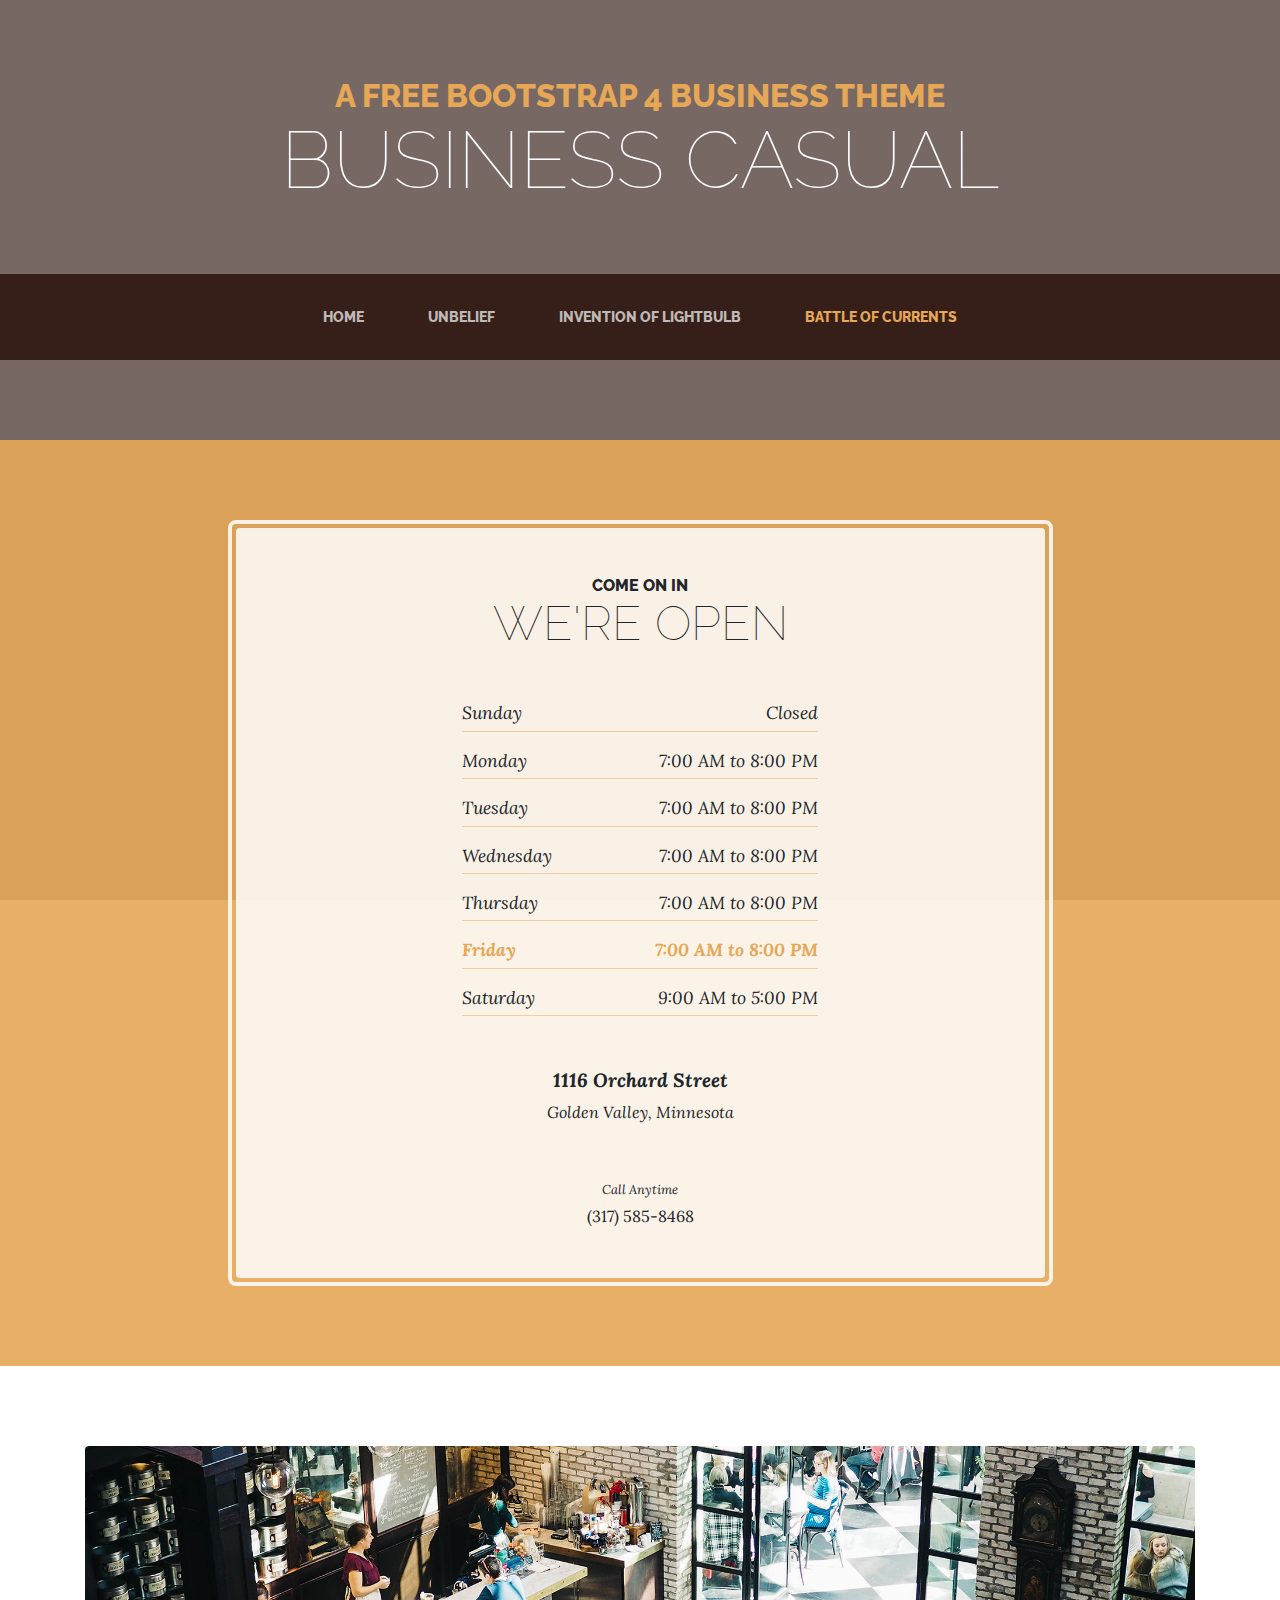
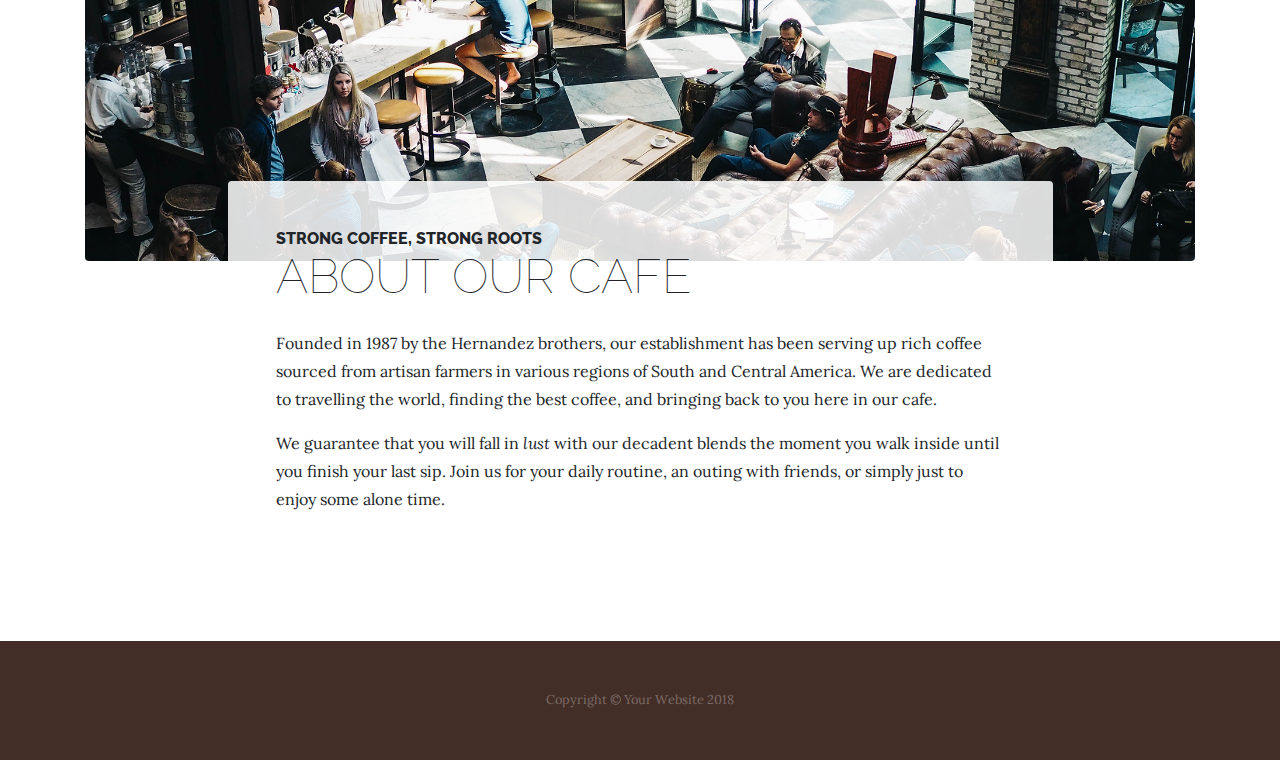
==== battleofcurrents.html @ 3d708299 "finished home page, background pic, and nav bar" ====
<!DOCTYPE html>
<html lang="en">

  <head>

    <meta charset="utf-8">
    <meta name="viewport" content="width=device-width, initial-scale=1, shrink-to-fit=no">
    <meta name="description" content="">
    <meta name="author" content="Josh Vink">

    <title>Thomas Edison: Athiest Inventor</title>

    <!-- Bootstrap core CSS -->
    <link href="vendor/bootstrap/css/bootstrap.min.css" rel="stylesheet">

    <!-- Custom fonts for this template -->
    <link href="https://fonts.googleapis.com/css?family=Raleway:100,100i,200,200i,300,300i,400,400i,500,500i,600,600i,700,700i,800,800i,900,900i" rel="stylesheet">
    <link href="https://fonts.googleapis.com/css?family=Lora:400,400i,700,700i" rel="stylesheet">

    <!-- Custom styles for this template -->
    <link href="css/business-casual.min.css" rel="stylesheet">

  </head>

  <body>

    <h1 class="site-heading text-center text-white d-none d-lg-block">
      <span class="site-heading-upper text-primary mb-3">A Free Bootstrap 4 Business Theme</span>
      <span class="site-heading-lower">Business Casual</span>
    </h1>

    <!-- Navigation -->
    <nav class="navbar navbar-expand-lg navbar-dark py-lg-4" id="mainNav">
      <div class="container">
        <a class="navbar-brand text-uppercase text-expanded font-weight-bold d-lg-none" href="#">Start Bootstrap</a>
        <button class="navbar-toggler" type="button" data-toggle="collapse" data-target="#navbarResponsive" aria-controls="navbarResponsive" aria-expanded="false" aria-label="Toggle navigation">
          <span class="navbar-toggler-icon"></span>
        </button>
        <div class="collapse navbar-collapse" id="navbarResponsive">
          <ul class="navbar-nav mx-auto">
            <li class="nav-item px-lg-4">
              <a class="nav-link text-uppercase text-expanded" href="index.html">Home
                <span class="sr-only">(current)</span>
              </a>
            </li>
            <li class="nav-item px-lg-4">
              <a class="nav-link text-uppercase text-expanded" href="unbelief.html">Unbelief</a>
            </li>
            <li class="nav-item px-lg-4">
              <a class="nav-link text-uppercase text-expanded" href="inventionoflightbulb.html">Invention of Lightbulb</a>
            </li>
            <li class="nav-item active px-lg-4">
              <a class="nav-link text-uppercase text-expanded" href="battleofcurrents.html">Battle of Currents</a>
            </li>
          </ul>
        </div>
      </div>
    </nav>

    <section class="page-section cta">
      <div class="container">
        <div class="row">
          <div class="col-xl-9 mx-auto">
            <div class="cta-inner text-center rounded">
              <h2 class="section-heading mb-5">
                <span class="section-heading-upper">Come On In</span>
                <span class="section-heading-lower">We're Open</span>
              </h2>
              <ul class="list-unstyled list-hours mb-5 text-left mx-auto">
                <li class="list-unstyled-item list-hours-item d-flex">
                  Sunday
                  <span class="ml-auto">Closed</span>
                </li>
                <li class="list-unstyled-item list-hours-item d-flex">
                  Monday
                  <span class="ml-auto">7:00 AM to 8:00 PM</span>
                </li>
                <li class="list-unstyled-item list-hours-item d-flex">
                  Tuesday
                  <span class="ml-auto">7:00 AM to 8:00 PM</span>
                </li>
                <li class="list-unstyled-item list-hours-item d-flex">
                  Wednesday
                  <span class="ml-auto">7:00 AM to 8:00 PM</span>
                </li>
                <li class="list-unstyled-item list-hours-item d-flex">
                  Thursday
                  <span class="ml-auto">7:00 AM to 8:00 PM</span>
                </li>
                <li class="list-unstyled-item list-hours-item d-flex">
                  Friday
                  <span class="ml-auto">7:00 AM to 8:00 PM</span>
                </li>
                <li class="list-unstyled-item list-hours-item d-flex">
                  Saturday
                  <span class="ml-auto">9:00 AM to 5:00 PM</span>
                </li>
              </ul>
              <p class="address mb-5">
                <em>
                  <strong>1116 Orchard Street</strong>
                  <br>
                  Golden Valley, Minnesota
                </em>
              </p>
              <p class="mb-0">
                <small>
                  <em>Call Anytime</em>
                </small>
                <br>
                (317) 585-8468
              </p>
            </div>
          </div>
        </div>
      </div>
    </section>

    <section class="page-section about-heading">
      <div class="container">
        <img class="img-fluid rounded about-heading-img mb-3 mb-lg-0" src="img/about.jpg" alt="">
        <div class="about-heading-content">
          <div class="row">
            <div class="col-xl-9 col-lg-10 mx-auto">
              <div class="bg-faded rounded p-5">
                <h2 class="section-heading mb-4">
                  <span class="section-heading-upper">Strong Coffee, Strong Roots</span>
                  <span class="section-heading-lower">About Our Cafe</span>
                </h2>
                <p>Founded in 1987 by the Hernandez brothers, our establishment has been serving up rich coffee sourced from artisan farmers in various regions of South and Central America. We are dedicated to travelling the world, finding the best coffee, and bringing back to you here in our cafe.</p>
                <p class="mb-0">We guarantee that you will fall in
                  <em>lust</em>
                  with our decadent blends the moment you walk inside until you finish your last sip. Join us for your daily routine, an outing with friends, or simply just to enjoy some alone time.</p>
              </div>
            </div>
          </div>
        </div>
      </div>
    </section>

    <footer class="footer text-faded text-center py-5">
      <div class="container">
        <p class="m-0 small">Copyright &copy; Your Website 2018</p>
      </div>
    </footer>

    <!-- Bootstrap core JavaScript -->
    <script src="vendor/jquery/jquery.min.js"></script>
    <script src="vendor/bootstrap/js/bootstrap.bundle.min.js"></script>

  </body>

  <!-- Script to highlight the active date in the hours list -->
  <script>
    $('.list-hours li').eq(new Date().getDay()).addClass('today');
  </script>

</html>
---- css/business-casual.min.css ----
/*!
 * Start Bootstrap - Business Casual v5.0.9 (https://startbootstrap.com/template-overviews/business-casual)
 * Copyright 2013-2019 Start Bootstrap
 * Licensed under MIT (https://github.com/BlackrockDigital/startbootstrap-business-casual/blob/master/LICENSE)
 */body{font-family:Lora;background-image:linear-gradient(rgba(47,23,15,.65),rgba(47,23,15,.65)),url(https://images.assetsdelivery.com/compings_v2/xamtiw/xamtiw1608/xamtiw160800062.jpg);background-attachment:fixed;background-position:center;background-size:cover}h1,h2,h3,h4,h5,h6{font-family:Raleway}p{line-height:1.75}.text-faded{color:rgba(255,255,255,.3)}.site-heading{margin-top:5rem;margin-bottom:5rem;text-transform:uppercase;line-height:1;font-family:Raleway}.site-heading .site-heading-upper{display:block;font-size:2rem;font-weight:800}.site-heading .site-heading-lower{font-size:5rem;font-weight:100;line-height:4rem}.page-section{margin-top:5rem;margin-bottom:5rem}.section-heading{text-transform:uppercase}.section-heading .section-heading-upper{display:block;font-size:1rem;font-weight:800}.section-heading .section-heading-lower{display:block;font-size:3rem;font-weight:100}.bg-faded{background-color:rgba(255,255,255,.85)}#mainNav{background-color:rgba(47,23,15,.9);font-family:Raleway}#mainNav .navbar-brand{color:#e6a756}#mainNav .navbar-nav .nav-item .nav-link{color:rgba(255,255,255,.7);font-weight:800}#mainNav .navbar-nav .nav-item.active .nav-link{color:#e6a756}@media (min-width:992px){#mainNav .navbar-nav .nav-item .nav-link{font-size:.9rem}#mainNav .navbar-nav .nav-item .nav-link:hover{color:rgba(255,255,255,.4)}#mainNav .navbar-nav .nav-item.active .nav-link:hover{color:#e6a756}}.btn-xl{font-weight:700;font-size:.8rem;padding-top:1.5rem;padding-bottom:1.5rem;padding-left:2rem;padding-right:2rem}.intro{position:relative}@media (min-width:992px){.intro .intro-img{width:75%;float:right}.intro .intro-text{left:0;width:60%;margin-top:3rem;position:absolute}.intro .intro-text .intro-button{width:100%;left:0;position:absolute;bottom:-2rem}}@media (min-width:1200px){.intro .intro-text{width:45%}}.cta{padding-top:5rem;padding-bottom:5rem;background-color:rgba(230,167,86,.9)}.cta .cta-inner{position:relative;padding:3rem;margin:.5rem;background-color:rgba(255,255,255,.85)}.cta .cta-inner:before{border-radius:.5rem;content:'';position:absolute;top:-.5rem;bottom:-.5rem;left:-.5rem;right:-.5rem;border:.25rem solid rgba(255,255,255,.85)}@media (min-width:992px){.about-heading .about-heading-img{position:relative;z-index:0}.about-heading .about-heading-content{margin-top:-5rem;position:relative;z-index:1}}@media (min-width:992px){.product-item .product-item-title{position:relative;z-index:1;margin-bottom:-3rem}.product-item .product-item-img{position:relative;z-index:0;max-width:60vw}.product-item .product-item-description{position:relative;z-index:1;margin-top:-3rem;max-width:50vw}}.list-hours{font-size:.9rem}.list-hours .list-hours-item{border-bottom:1px solid rgba(230,167,86,.5);padding-bottom:.25rem;margin-bottom:1rem;font-style:italic}.list-hours .list-hours-item.today{font-weight:700;color:#e6a756}@media (min-width:992px){.list-hours{width:50%;font-size:1.1rem}}.address strong{font-size:1.2rem}.footer{background-color:rgba(47,23,15,.9)}.text-primary{color:#e6a756!important}.bg-primary{background-color:#e6a756!important}.btn{box-shadow:0 3px 3px 0 rgba(33,37,41,.1)}.btn-primary{background-color:#e6a756;border-color:#e6a756}.btn-primary:active,.btn-primary:focus,.btn-primary:hover{background-color:#df902a;border-color:#df902a}.font-weight-light{font-weight:100!important}
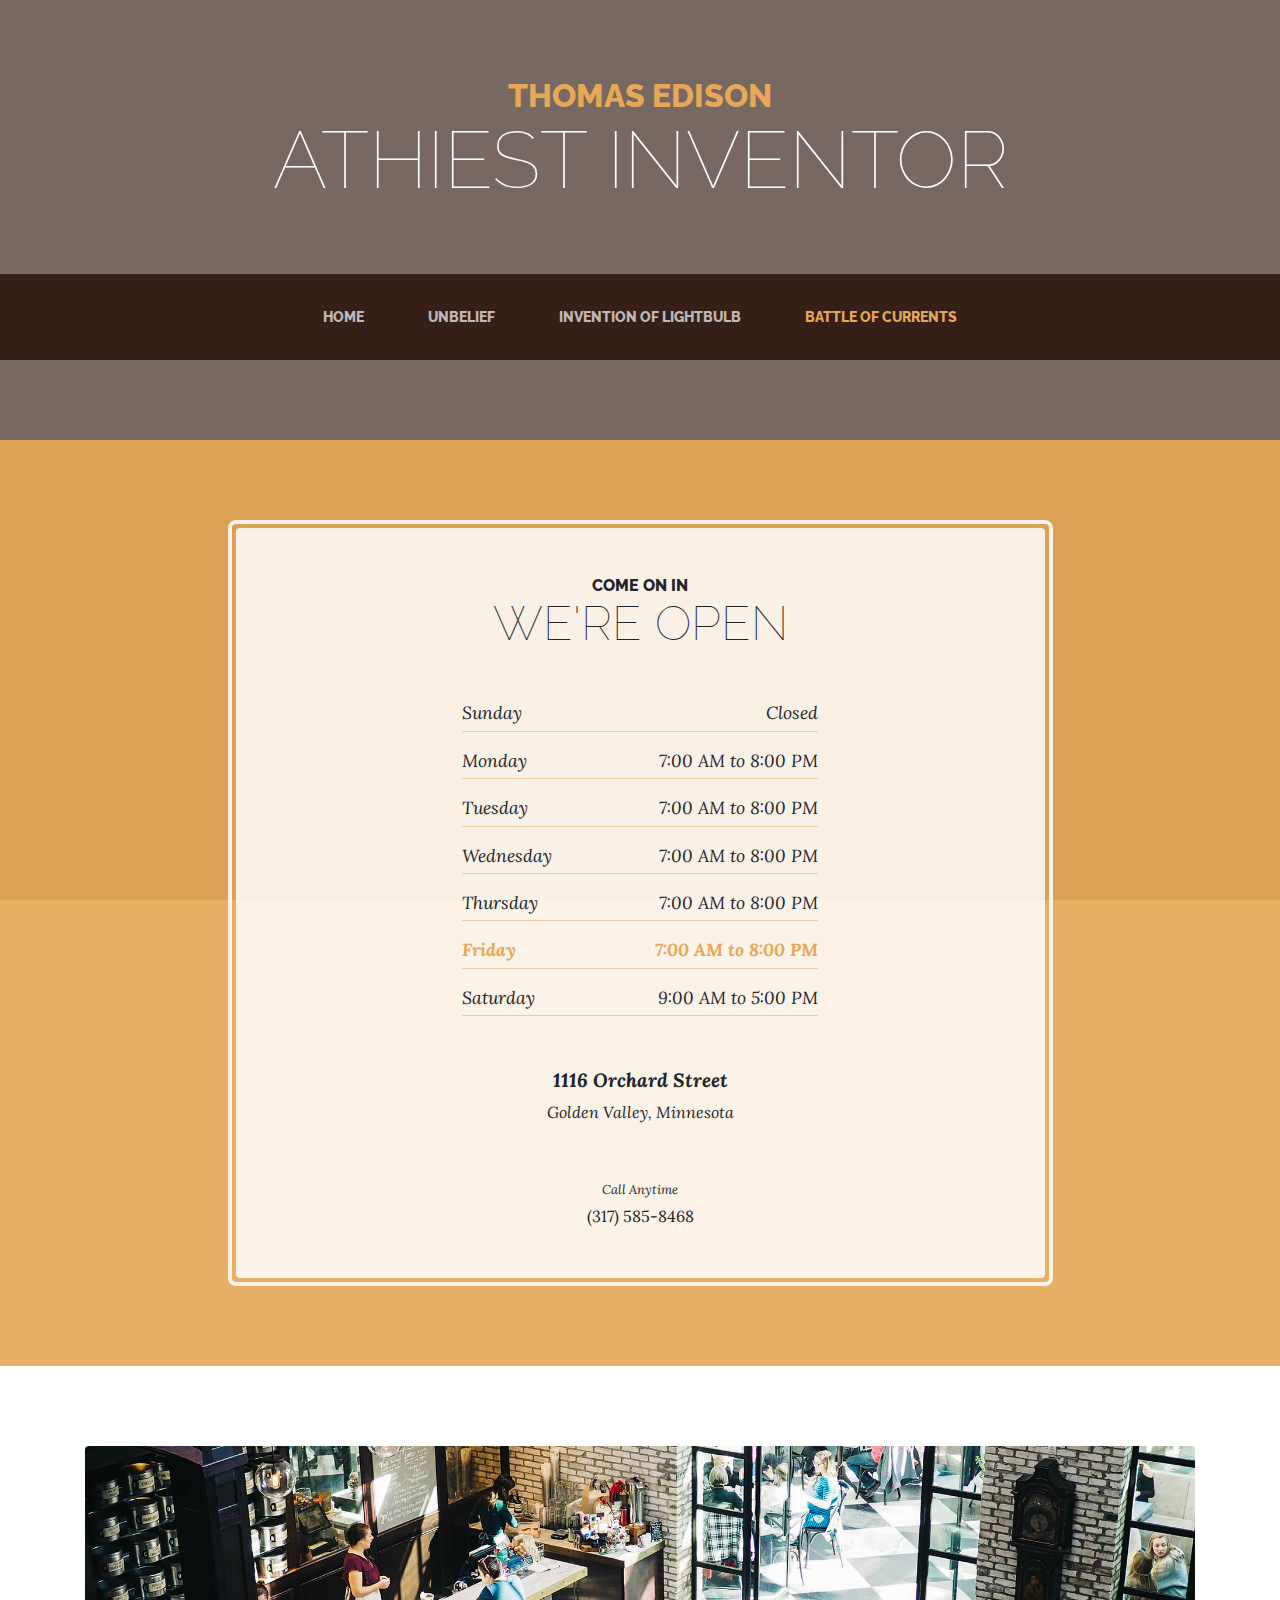
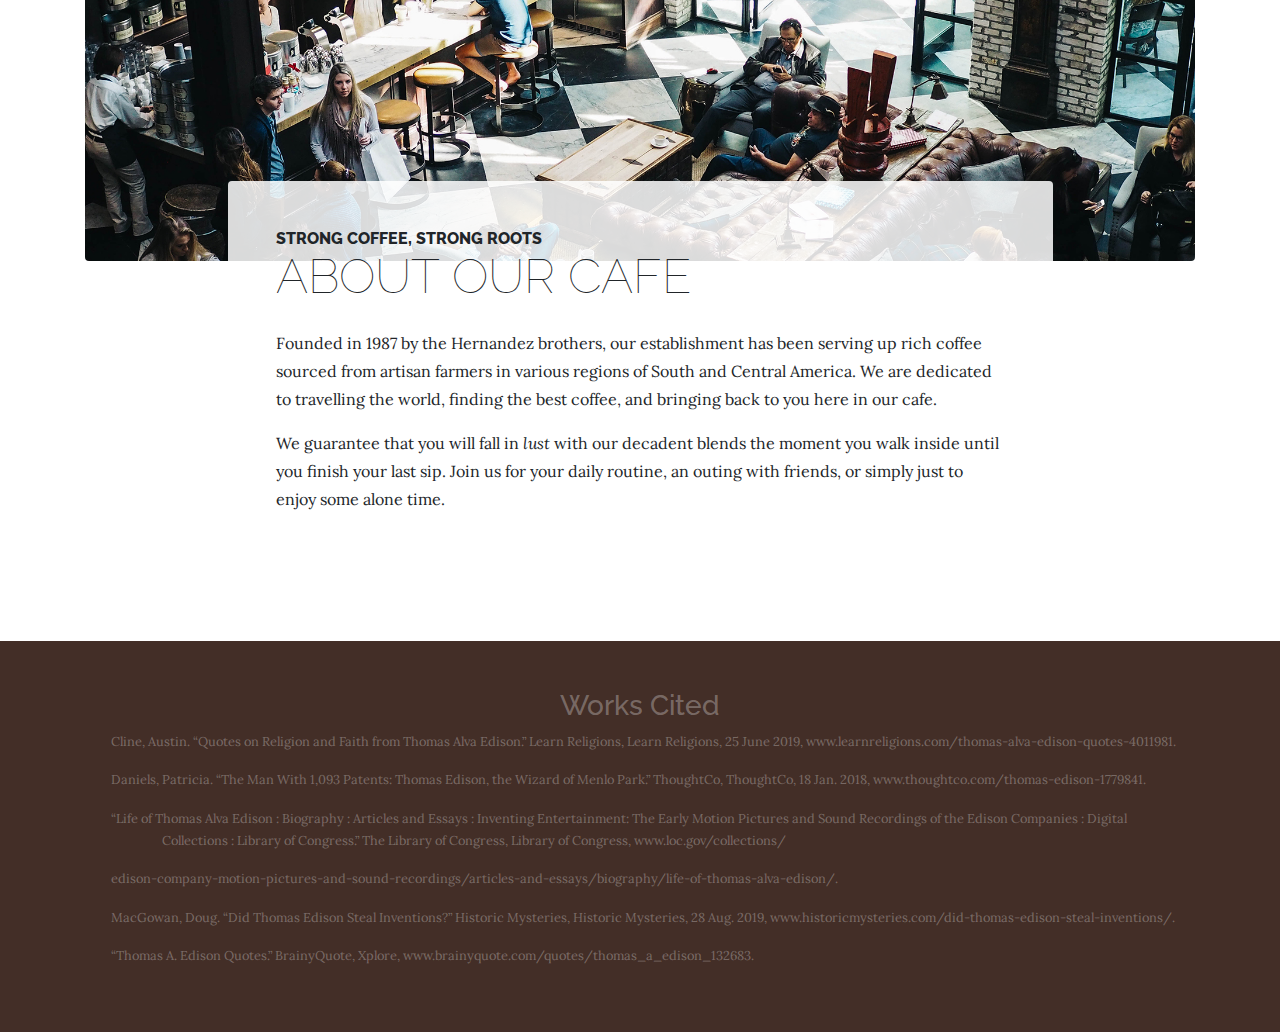
==== commit 56038f39: "added bibliography, fixed title across the pages, finished 2nd page" ====
--- a/battleofcurrents.html
+++ b/battleofcurrents.html
@@ -25,8 +25,8 @@
   <body>
 
     <h1 class="site-heading text-center text-white d-none d-lg-block">
-      <span class="site-heading-upper text-primary mb-3">A Free Bootstrap 4 Business Theme</span>
-      <span class="site-heading-lower">Business Casual</span>
+      <span class="site-heading-upper text-primary mb-3">Thomas Edison</span>
+      <span class="site-heading-lower">Athiest Inventor</span>
     </h1>
 
     <!-- Navigation -->
@@ -140,7 +140,13 @@
 
     <footer class="footer text-faded text-center py-5">
       <div class="container">
-        <p class="m-0 small">Copyright &copy; Your Website 2018</p>
+          <h3>Works Cited</h3>
+          <p class="bibliography">Cline, Austin. “Quotes on Religion and Faith from Thomas Alva Edison.” Learn Religions, Learn Religions, 25 June 2019, www.learnreligions.com/thomas-alva-edison-quotes-4011981.</p>
+          <p class="bibliography">Daniels, Patricia. “The Man With 1,093 Patents: Thomas Edison, the Wizard of Menlo Park.” ThoughtCo, ThoughtCo, 18 Jan. 2018, www.thoughtco.com/thomas-edison-1779841.</p>
+          <p class="bibliography">“Life of Thomas Alva Edison  :  Biography  :  Articles and Essays  :  Inventing Entertainment: The Early Motion Pictures and Sound Recordings of the Edison Companies  :  Digital Collections  :  Library of Congress.” The Library of Congress, Library of Congress, www.loc.gov/collections/</p>
+          <p class="bibliography">edison-company-motion-pictures-and-sound-recordings/articles-and-essays/biography/life-of-thomas-alva-edison/.</p>
+          <p class="bibliography">MacGowan, Doug. “Did Thomas Edison Steal Inventions?” Historic Mysteries, Historic Mysteries, 28 Aug. 2019, www.historicmysteries.com/did-thomas-edison-steal-inventions/.</p>
+          <p class="bibliography">“Thomas A. Edison Quotes.” BrainyQuote, Xplore, www.brainyquote.com/quotes/thomas_a_edison_132683.</p>
       </div>
     </footer>
 
--- a/css/business-casual.min.css
+++ b/css/business-casual.min.css
@@ -2,4 +2,4 @@
  * Start Bootstrap - Business Casual v5.0.9 (https://startbootstrap.com/template-overviews/business-casual)
  * Copyright 2013-2019 Start Bootstrap
  * Licensed under MIT (https://github.com/BlackrockDigital/startbootstrap-business-casual/blob/master/LICENSE)
- */body{font-family:Lora;background-image:linear-gradient(rgba(47,23,15,.65),rgba(47,23,15,.65)),url(https://images.assetsdelivery.com/compings_v2/xamtiw/xamtiw1608/xamtiw160800062.jpg);background-attachment:fixed;background-position:center;background-size:cover}h1,h2,h3,h4,h5,h6{font-family:Raleway}p{line-height:1.75}.text-faded{color:rgba(255,255,255,.3)}.site-heading{margin-top:5rem;margin-bottom:5rem;text-transform:uppercase;line-height:1;font-family:Raleway}.site-heading .site-heading-upper{display:block;font-size:2rem;font-weight:800}.site-heading .site-heading-lower{font-size:5rem;font-weight:100;line-height:4rem}.page-section{margin-top:5rem;margin-bottom:5rem}.section-heading{text-transform:uppercase}.section-heading .section-heading-upper{display:block;font-size:1rem;font-weight:800}.section-heading .section-heading-lower{display:block;font-size:3rem;font-weight:100}.bg-faded{background-color:rgba(255,255,255,.85)}#mainNav{background-color:rgba(47,23,15,.9);font-family:Raleway}#mainNav .navbar-brand{color:#e6a756}#mainNav .navbar-nav .nav-item .nav-link{color:rgba(255,255,255,.7);font-weight:800}#mainNav .navbar-nav .nav-item.active .nav-link{color:#e6a756}@media (min-width:992px){#mainNav .navbar-nav .nav-item .nav-link{font-size:.9rem}#mainNav .navbar-nav .nav-item .nav-link:hover{color:rgba(255,255,255,.4)}#mainNav .navbar-nav .nav-item.active .nav-link:hover{color:#e6a756}}.btn-xl{font-weight:700;font-size:.8rem;padding-top:1.5rem;padding-bottom:1.5rem;padding-left:2rem;padding-right:2rem}.intro{position:relative}@media (min-width:992px){.intro .intro-img{width:75%;float:right}.intro .intro-text{left:0;width:60%;margin-top:3rem;position:absolute}.intro .intro-text .intro-button{width:100%;left:0;position:absolute;bottom:-2rem}}@media (min-width:1200px){.intro .intro-text{width:45%}}.cta{padding-top:5rem;padding-bottom:5rem;background-color:rgba(230,167,86,.9)}.cta .cta-inner{position:relative;padding:3rem;margin:.5rem;background-color:rgba(255,255,255,.85)}.cta .cta-inner:before{border-radius:.5rem;content:'';position:absolute;top:-.5rem;bottom:-.5rem;left:-.5rem;right:-.5rem;border:.25rem solid rgba(255,255,255,.85)}@media (min-width:992px){.about-heading .about-heading-img{position:relative;z-index:0}.about-heading .about-heading-content{margin-top:-5rem;position:relative;z-index:1}}@media (min-width:992px){.product-item .product-item-title{position:relative;z-index:1;margin-bottom:-3rem}.product-item .product-item-img{position:relative;z-index:0;max-width:60vw}.product-item .product-item-description{position:relative;z-index:1;margin-top:-3rem;max-width:50vw}}.list-hours{font-size:.9rem}.list-hours .list-hours-item{border-bottom:1px solid rgba(230,167,86,.5);padding-bottom:.25rem;margin-bottom:1rem;font-style:italic}.list-hours .list-hours-item.today{font-weight:700;color:#e6a756}@media (min-width:992px){.list-hours{width:50%;font-size:1.1rem}}.address strong{font-size:1.2rem}.footer{background-color:rgba(47,23,15,.9)}.text-primary{color:#e6a756!important}.bg-primary{background-color:#e6a756!important}.btn{box-shadow:0 3px 3px 0 rgba(33,37,41,.1)}.btn-primary{background-color:#e6a756;border-color:#e6a756}.btn-primary:active,.btn-primary:focus,.btn-primary:hover{background-color:#df902a;border-color:#df902a}.font-weight-light{font-weight:100!important}+ */body{font-family:Lora;background-image:linear-gradient(rgba(47,23,15,.65),rgba(47,23,15,.65)),url(https://images.assetsdelivery.com/compings_v2/xamtiw/xamtiw1608/xamtiw160800062.jpg);background-attachment:fixed;background-position:center;background-size:cover}h1,h2,h3,h4,h5,h6{font-family:Raleway}p{line-height:1.75}.text-faded{color:rgba(255,255,255,.3)}.site-heading{margin-top:5rem;margin-bottom:5rem;text-transform:uppercase;line-height:1;font-family:Raleway}.site-heading .site-heading-upper{display:block;font-size:2rem;font-weight:800}.site-heading .site-heading-lower{font-size:5rem;font-weight:100;line-height:4rem}.page-section{margin-top:5rem;margin-bottom:5rem}.section-heading{text-transform:uppercase}.section-heading .section-heading-upper{display:block;font-size:1rem;font-weight:800}.section-heading .section-heading-lower{display:block;font-size:3rem;font-weight:100}.bg-faded{background-color:rgba(255,255,255,.85)}#mainNav{background-color:rgba(47,23,15,.9);font-family:Raleway}#mainNav .navbar-brand{color:#e6a756}#mainNav .navbar-nav .nav-item .nav-link{color:rgba(255,255,255,.7);font-weight:800}#mainNav .navbar-nav .nav-item.active .nav-link{color:#e6a756}@media (min-width:992px){#mainNav .navbar-nav .nav-item .nav-link{font-size:.9rem}#mainNav .navbar-nav .nav-item .nav-link:hover{color:rgba(255,255,255,.4)}#mainNav .navbar-nav .nav-item.active .nav-link:hover{color:#e6a756}}.btn-xl{font-weight:700;font-size:.8rem;padding-top:1.5rem;padding-bottom:1.5rem;padding-left:2rem;padding-right:2rem}.intro{position:relative}@media (min-width:992px){.intro .intro-img{width:75%;float:right}.intro .intro-text{left:0;width:60%;margin-top:3rem;position:absolute}.intro .intro-text .intro-button{width:100%;left:0;position:absolute;bottom:-2rem}}@media (min-width:1200px){.intro .intro-text{width:45%}}.cta{padding-top:5rem;padding-bottom:5rem;background-color:rgba(230,167,86,.9)}.cta .cta-inner{position:relative;padding:3rem;margin:.5rem;background-color:rgba(255,255,255,.85)}.cta .cta-inner:before{border-radius:.5rem;content:'';position:absolute;top:-.5rem;bottom:-.5rem;left:-.5rem;right:-.5rem;border:.25rem solid rgba(255,255,255,.85)}@media (min-width:992px){.about-heading .about-heading-img{position:relative;z-index:0}.about-heading .about-heading-content{margin-top:-5rem;position:relative;z-index:1}}@media (min-width:992px){.product-item .product-item-title{position:relative;z-index:1;margin-bottom:-3rem}.product-item .product-item-img{position:relative;z-index:0;max-width:60vw}.product-item .product-item-description{position:relative;z-index:1;margin-top:-3rem;max-width:50vw}}.list-hours{font-size:.9rem}.list-hours .list-hours-item{border-bottom:1px solid rgba(230,167,86,.5);padding-bottom:.25rem;margin-bottom:1rem;font-style:italic}.list-hours .list-hours-item.today{font-weight:700;color:#e6a756}@media (min-width:992px){.list-hours{width:50%;font-size:1.1rem}}.address strong{font-size:1.2rem}.footer{background-color:rgba(47,23,15,.9)}.text-primary{color:#e6a756!important}.bg-primary{background-color:#e6a756!important}.btn{box-shadow:0 3px 3px 0 rgba(33,37,41,.1)}.btn-primary{background-color:#e6a756;border-color:#e6a756}.btn-primary:active,.btn-primary:focus,.btn-primary:hover{background-color:#df902a;border-color:#df902a}.font-weight-light{font-weight:100!important}.bibliography{font-size: 12.8px;font-family:Lora;color:rgba(255,255,255,0.3);text-align:left;text-indent:-4em;margin-left:6em;}.indent{text-indent: 4em;}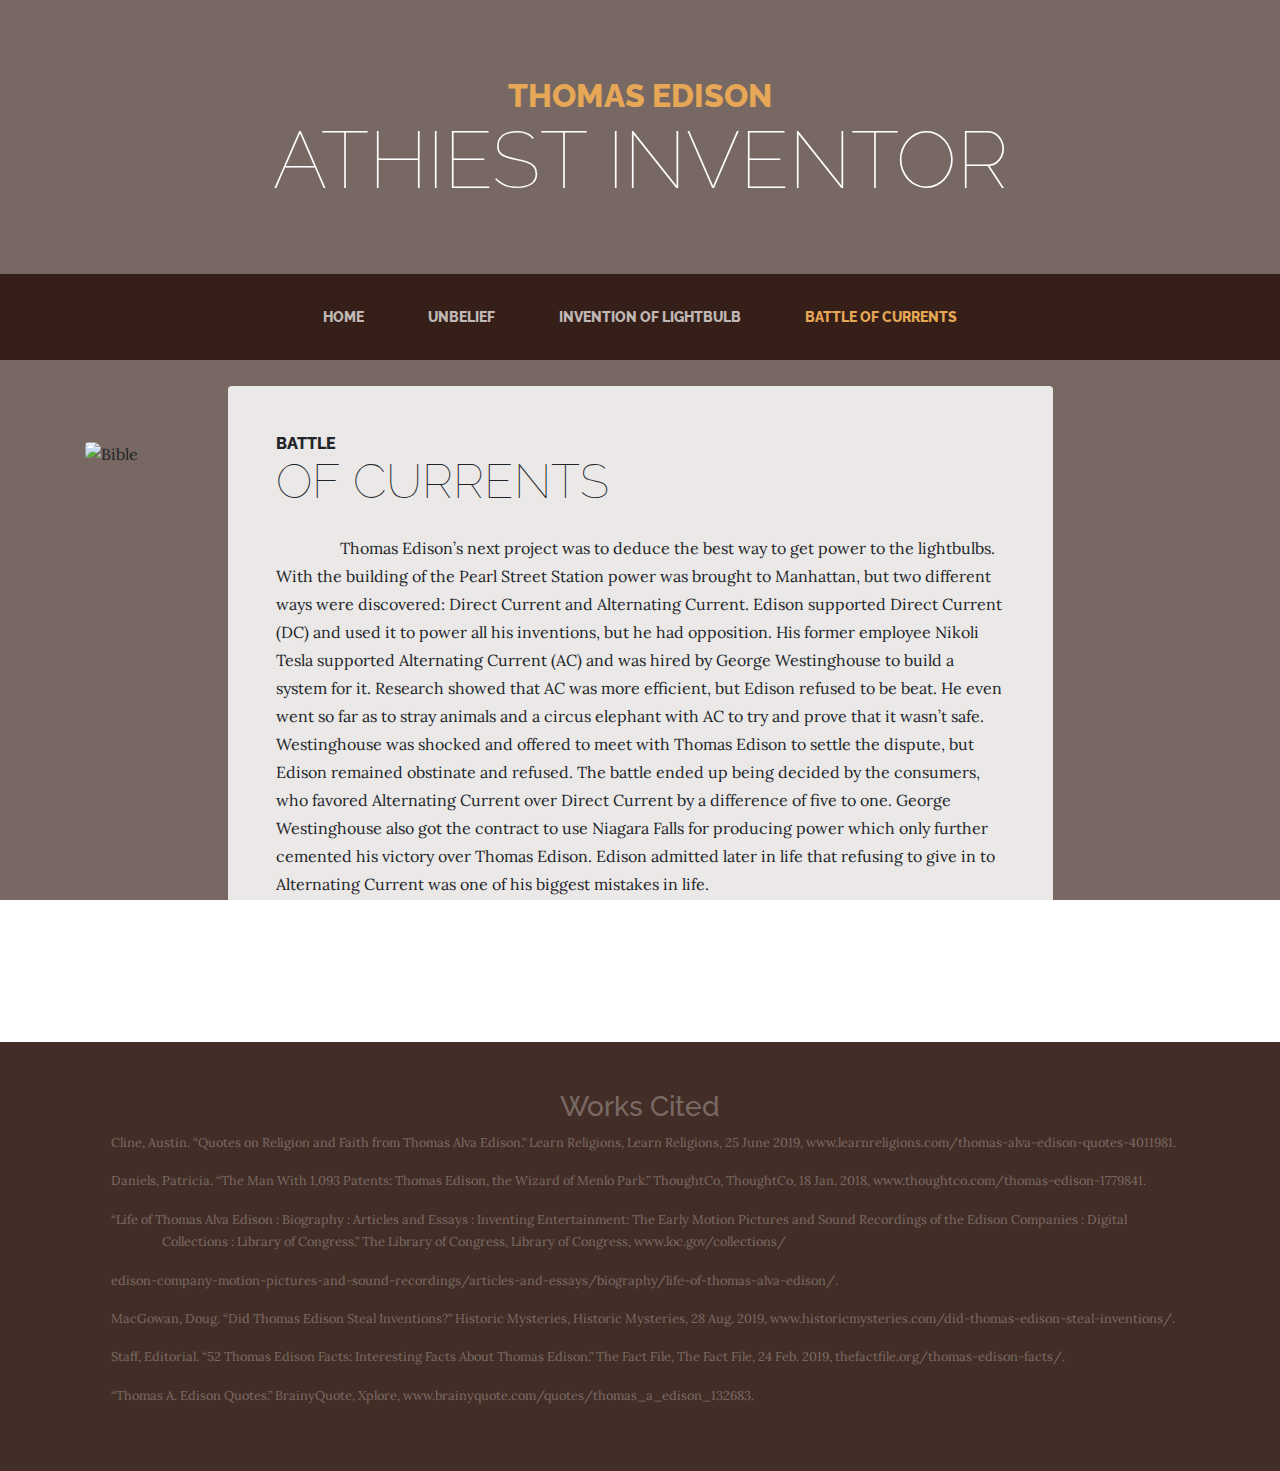
==== commit ce85ed21: "finished 2nd page started 3rd" ====
--- a/battleofcurrents.html
+++ b/battleofcurrents.html
@@ -5,7 +5,7 @@
 
     <meta charset="utf-8">
     <meta name="viewport" content="width=device-width, initial-scale=1, shrink-to-fit=no">
-    <meta name="description" content="">
+    <meta name="description" content="Essay on Thomas Edison">
     <meta name="author" content="Josh Vink">
 
     <title>Thomas Edison: Athiest Inventor</title>
@@ -57,80 +57,19 @@
       </div>
     </nav>
 
-    <section class="page-section cta">
-      <div class="container">
-        <div class="row">
-          <div class="col-xl-9 mx-auto">
-            <div class="cta-inner text-center rounded">
-              <h2 class="section-heading mb-5">
-                <span class="section-heading-upper">Come On In</span>
-                <span class="section-heading-lower">We're Open</span>
-              </h2>
-              <ul class="list-unstyled list-hours mb-5 text-left mx-auto">
-                <li class="list-unstyled-item list-hours-item d-flex">
-                  Sunday
-                  <span class="ml-auto">Closed</span>
-                </li>
-                <li class="list-unstyled-item list-hours-item d-flex">
-                  Monday
-                  <span class="ml-auto">7:00 AM to 8:00 PM</span>
-                </li>
-                <li class="list-unstyled-item list-hours-item d-flex">
-                  Tuesday
-                  <span class="ml-auto">7:00 AM to 8:00 PM</span>
-                </li>
-                <li class="list-unstyled-item list-hours-item d-flex">
-                  Wednesday
-                  <span class="ml-auto">7:00 AM to 8:00 PM</span>
-                </li>
-                <li class="list-unstyled-item list-hours-item d-flex">
-                  Thursday
-                  <span class="ml-auto">7:00 AM to 8:00 PM</span>
-                </li>
-                <li class="list-unstyled-item list-hours-item d-flex">
-                  Friday
-                  <span class="ml-auto">7:00 AM to 8:00 PM</span>
-                </li>
-                <li class="list-unstyled-item list-hours-item d-flex">
-                  Saturday
-                  <span class="ml-auto">9:00 AM to 5:00 PM</span>
-                </li>
-              </ul>
-              <p class="address mb-5">
-                <em>
-                  <strong>1116 Orchard Street</strong>
-                  <br>
-                  Golden Valley, Minnesota
-                </em>
-              </p>
-              <p class="mb-0">
-                <small>
-                  <em>Call Anytime</em>
-                </small>
-                <br>
-                (317) 585-8468
-              </p>
-            </div>
-          </div>
-        </div>
-      </div>
-    </section>
-
     <section class="page-section about-heading">
       <div class="container">
-        <img class="img-fluid rounded about-heading-img mb-3 mb-lg-0" src="img/about.jpg" alt="">
+        <img class="img-fluid rounded about-heading-img mb-3 mb-lg-0" src="https://media.swncdn.com/cms/CCOM/66876-aaron-burden-426280-unsplash.1200w.tn.jpg" alt="Bible">
         <div class="about-heading-content">
           <div class="row">
             <div class="col-xl-9 col-lg-10 mx-auto">
               <div class="bg-faded rounded p-5">
                 <h2 class="section-heading mb-4">
-                  <span class="section-heading-upper">Strong Coffee, Strong Roots</span>
-                  <span class="section-heading-lower">About Our Cafe</span>
+                  <span class="section-heading-upper">Battle</span>
+                  <span class="section-heading-lower">of Currents</span>
                 </h2>
-                <p>Founded in 1987 by the Hernandez brothers, our establishment has been serving up rich coffee sourced from artisan farmers in various regions of South and Central America. We are dedicated to travelling the world, finding the best coffee, and bringing back to you here in our cafe.</p>
-                <p class="mb-0">We guarantee that you will fall in
-                  <em>lust</em>
-                  with our decadent blends the moment you walk inside until you finish your last sip. Join us for your daily routine, an outing with friends, or simply just to enjoy some alone time.</p>
+                <p class="indent">Thomas Edison’s next project was to deduce the best way to get power to the lightbulbs. With the building of the Pearl Street Station power was brought to Manhattan, but two different ways were discovered: Direct Current and Alternating Current. Edison supported Direct Current (DC) and used it to power all his inventions, but he had opposition. His former employee Nikoli Tesla supported Alternating Current (AC) and was hired by George Westinghouse to build a system for it. Research showed that AC was more efficient, but Edison refused to be beat. He even went so far as to stray animals and a circus elephant with AC to try and prove that it wasn’t safe. Westinghouse was shocked and offered to meet with Thomas Edison to settle the dispute, but Edison remained obstinate and refused. The battle ended up being decided by the consumers, who favored Alternating Current over Direct Current by a difference of five to one. George Westinghouse also got the contract to use Niagara Falls for producing power which only further cemented his victory over Thomas Edison. Edison admitted later in life that refusing to give in to Alternating Current was one of his biggest mistakes in life.
+                </p>
               </div>
             </div>
           </div>
@@ -146,6 +85,7 @@
           <p class="bibliography">“Life of Thomas Alva Edison  :  Biography  :  Articles and Essays  :  Inventing Entertainment: The Early Motion Pictures and Sound Recordings of the Edison Companies  :  Digital Collections  :  Library of Congress.” The Library of Congress, Library of Congress, www.loc.gov/collections/</p>
           <p class="bibliography">edison-company-motion-pictures-and-sound-recordings/articles-and-essays/biography/life-of-thomas-alva-edison/.</p>
           <p class="bibliography">MacGowan, Doug. “Did Thomas Edison Steal Inventions?” Historic Mysteries, Historic Mysteries, 28 Aug. 2019, www.historicmysteries.com/did-thomas-edison-steal-inventions/.</p>
+          <p class="bibliography">Staff, Editorial. “52 Thomas Edison Facts: Interesting Facts About Thomas Edison.” The Fact File, The Fact File, 24 Feb. 2019, thefactfile.org/thomas-edison-facts/.</p>
           <p class="bibliography">“Thomas A. Edison Quotes.” BrainyQuote, Xplore, www.brainyquote.com/quotes/thomas_a_edison_132683.</p>
       </div>
     </footer>
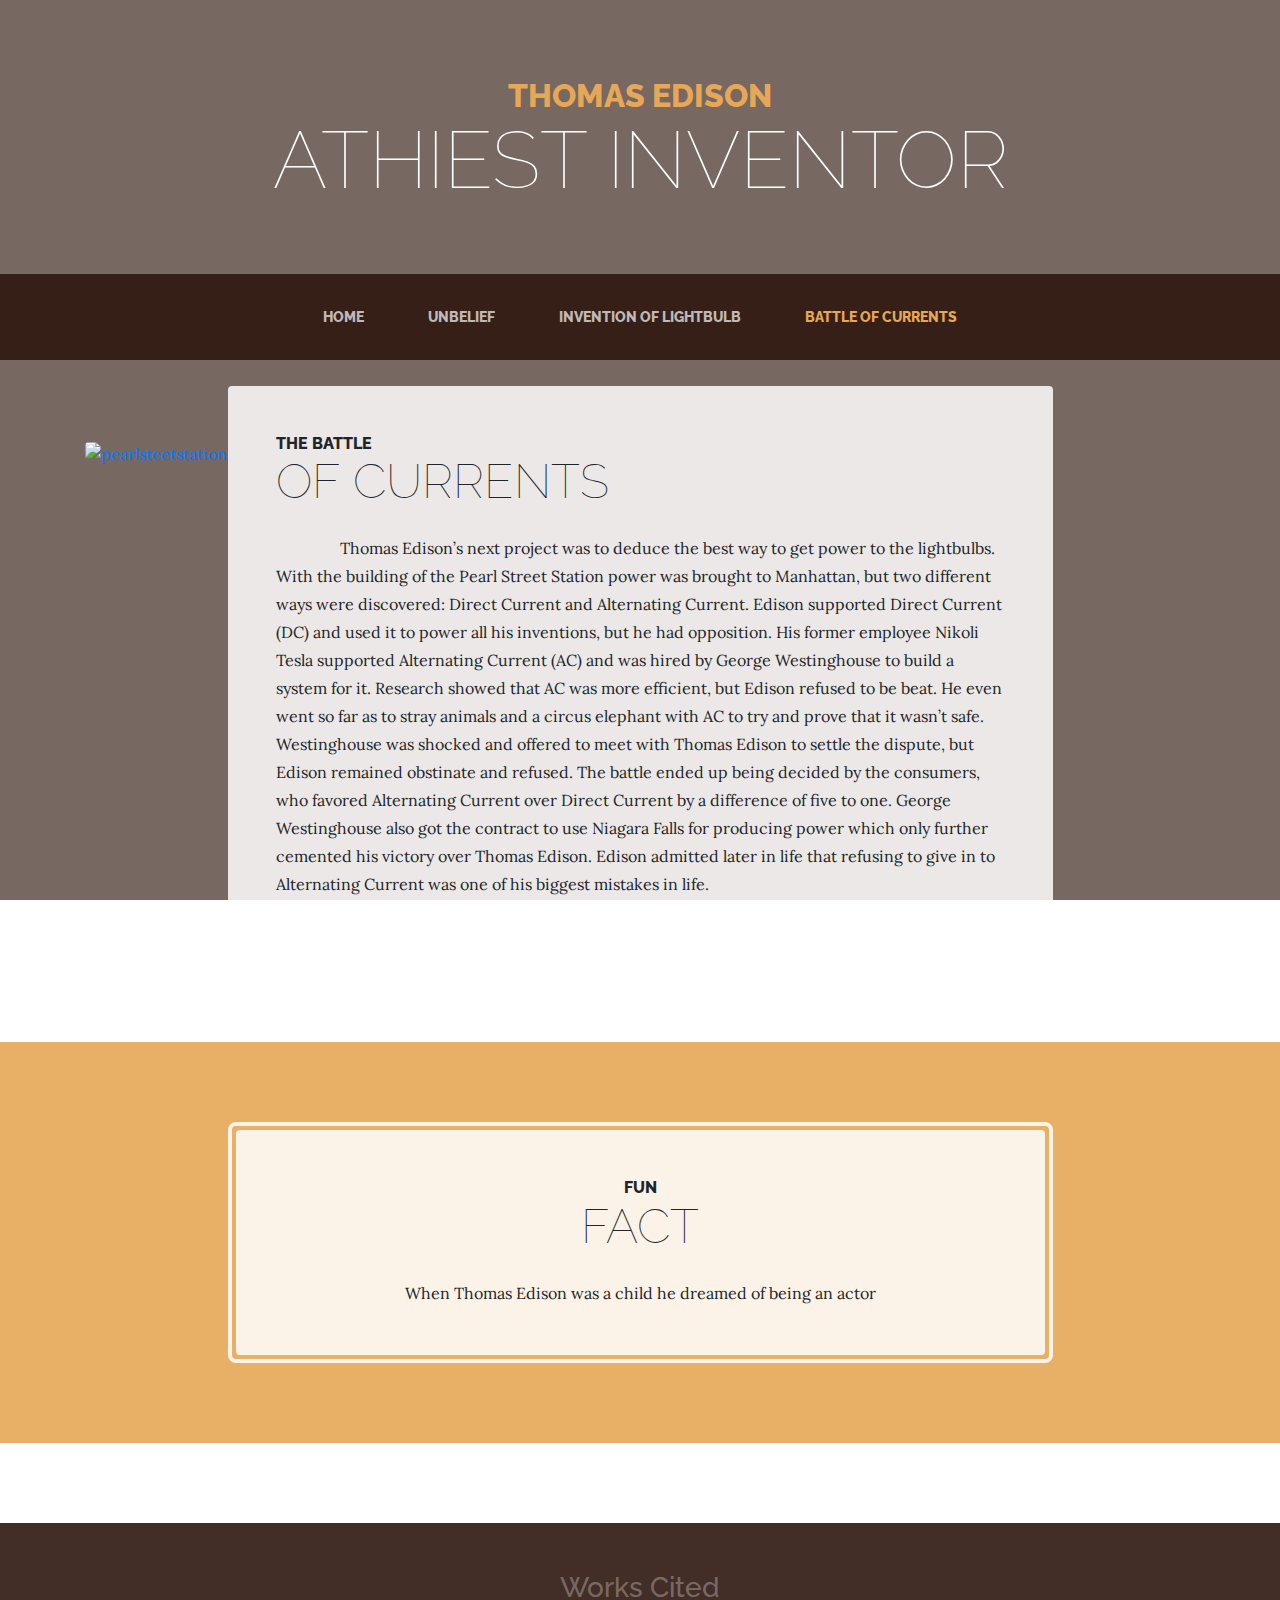
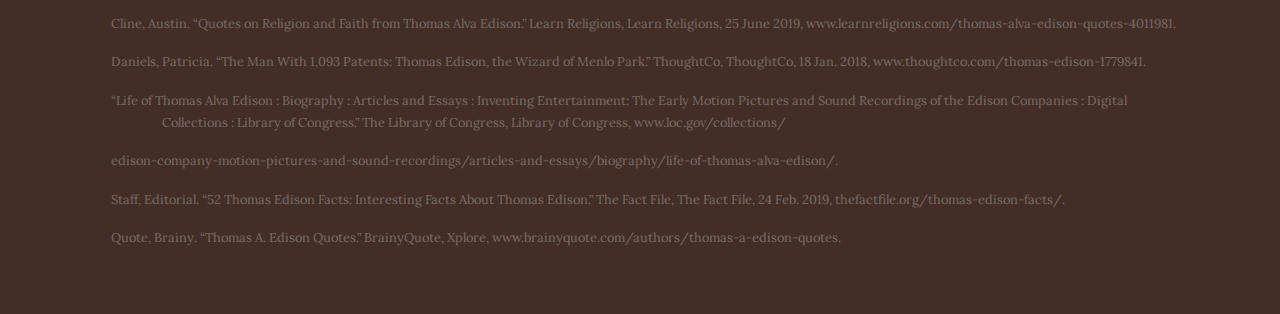
==== commit de3af80c: "finished 4th page + added links for pictures" ====
--- a/battleofcurrents.html
+++ b/battleofcurrents.html
@@ -59,18 +59,34 @@
 
     <section class="page-section about-heading">
       <div class="container">
-        <img class="img-fluid rounded about-heading-img mb-3 mb-lg-0" src="https://media.swncdn.com/cms/CCOM/66876-aaron-burden-426280-unsplash.1200w.tn.jpg" alt="Bible">
+        <a href="https://alchetron.com/Pearl-Street-Station"><img class="img-fluid rounded about-heading-img mb-3 mb-lg-0" src="https://alchetron.com/cdn/pearl-street-station-ac6ca4f9-e5d6-4455-ab40-b509eb52b45-resize-750.jpeg" alt="pearlsteetstation"></a>
         <div class="about-heading-content">
           <div class="row">
             <div class="col-xl-9 col-lg-10 mx-auto">
               <div class="bg-faded rounded p-5">
                 <h2 class="section-heading mb-4">
-                  <span class="section-heading-upper">Battle</span>
+                  <span class="section-heading-upper">The Battle</span>
                   <span class="section-heading-lower">of Currents</span>
                 </h2>
                 <p class="indent">Thomas Edison’s next project was to deduce the best way to get power to the lightbulbs. With the building of the Pearl Street Station power was brought to Manhattan, but two different ways were discovered: Direct Current and Alternating Current. Edison supported Direct Current (DC) and used it to power all his inventions, but he had opposition. His former employee Nikoli Tesla supported Alternating Current (AC) and was hired by George Westinghouse to build a system for it. Research showed that AC was more efficient, but Edison refused to be beat. He even went so far as to stray animals and a circus elephant with AC to try and prove that it wasn’t safe. Westinghouse was shocked and offered to meet with Thomas Edison to settle the dispute, but Edison remained obstinate and refused. The battle ended up being decided by the consumers, who favored Alternating Current over Direct Current by a difference of five to one. George Westinghouse also got the contract to use Niagara Falls for producing power which only further cemented his victory over Thomas Edison. Edison admitted later in life that refusing to give in to Alternating Current was one of his biggest mistakes in life.
                 </p>
               </div>
+            </div>
+          </div>
+        </div>
+      </div>
+    </section>
+
+    <section class="page-section cta">
+      <div class="container">
+        <div class="row">
+          <div class="col-xl-9 mx-auto">
+            <div class="cta-inner text-center rounded">
+              <h2 class="section-heading mb-4">
+                <span class="section-heading-upper">Fun</span>
+                <span class="section-heading-lower">Fact</span>
+              </h2>
+              <p class="mb-0">When Thomas Edison was a child he dreamed of being an actor</p>
             </div>
           </div>
         </div>
@@ -84,9 +100,8 @@
           <p class="bibliography">Daniels, Patricia. “The Man With 1,093 Patents: Thomas Edison, the Wizard of Menlo Park.” ThoughtCo, ThoughtCo, 18 Jan. 2018, www.thoughtco.com/thomas-edison-1779841.</p>
           <p class="bibliography">“Life of Thomas Alva Edison  :  Biography  :  Articles and Essays  :  Inventing Entertainment: The Early Motion Pictures and Sound Recordings of the Edison Companies  :  Digital Collections  :  Library of Congress.” The Library of Congress, Library of Congress, www.loc.gov/collections/</p>
           <p class="bibliography">edison-company-motion-pictures-and-sound-recordings/articles-and-essays/biography/life-of-thomas-alva-edison/.</p>
-          <p class="bibliography">MacGowan, Doug. “Did Thomas Edison Steal Inventions?” Historic Mysteries, Historic Mysteries, 28 Aug. 2019, www.historicmysteries.com/did-thomas-edison-steal-inventions/.</p>
           <p class="bibliography">Staff, Editorial. “52 Thomas Edison Facts: Interesting Facts About Thomas Edison.” The Fact File, The Fact File, 24 Feb. 2019, thefactfile.org/thomas-edison-facts/.</p>
-          <p class="bibliography">“Thomas A. Edison Quotes.” BrainyQuote, Xplore, www.brainyquote.com/quotes/thomas_a_edison_132683.</p>
+          <p class="bibliography">Quote, Brainy. “Thomas A. Edison Quotes.” BrainyQuote, Xplore, www.brainyquote.com/authors/thomas-a-edison-quotes.</p>
       </div>
     </footer>
 
